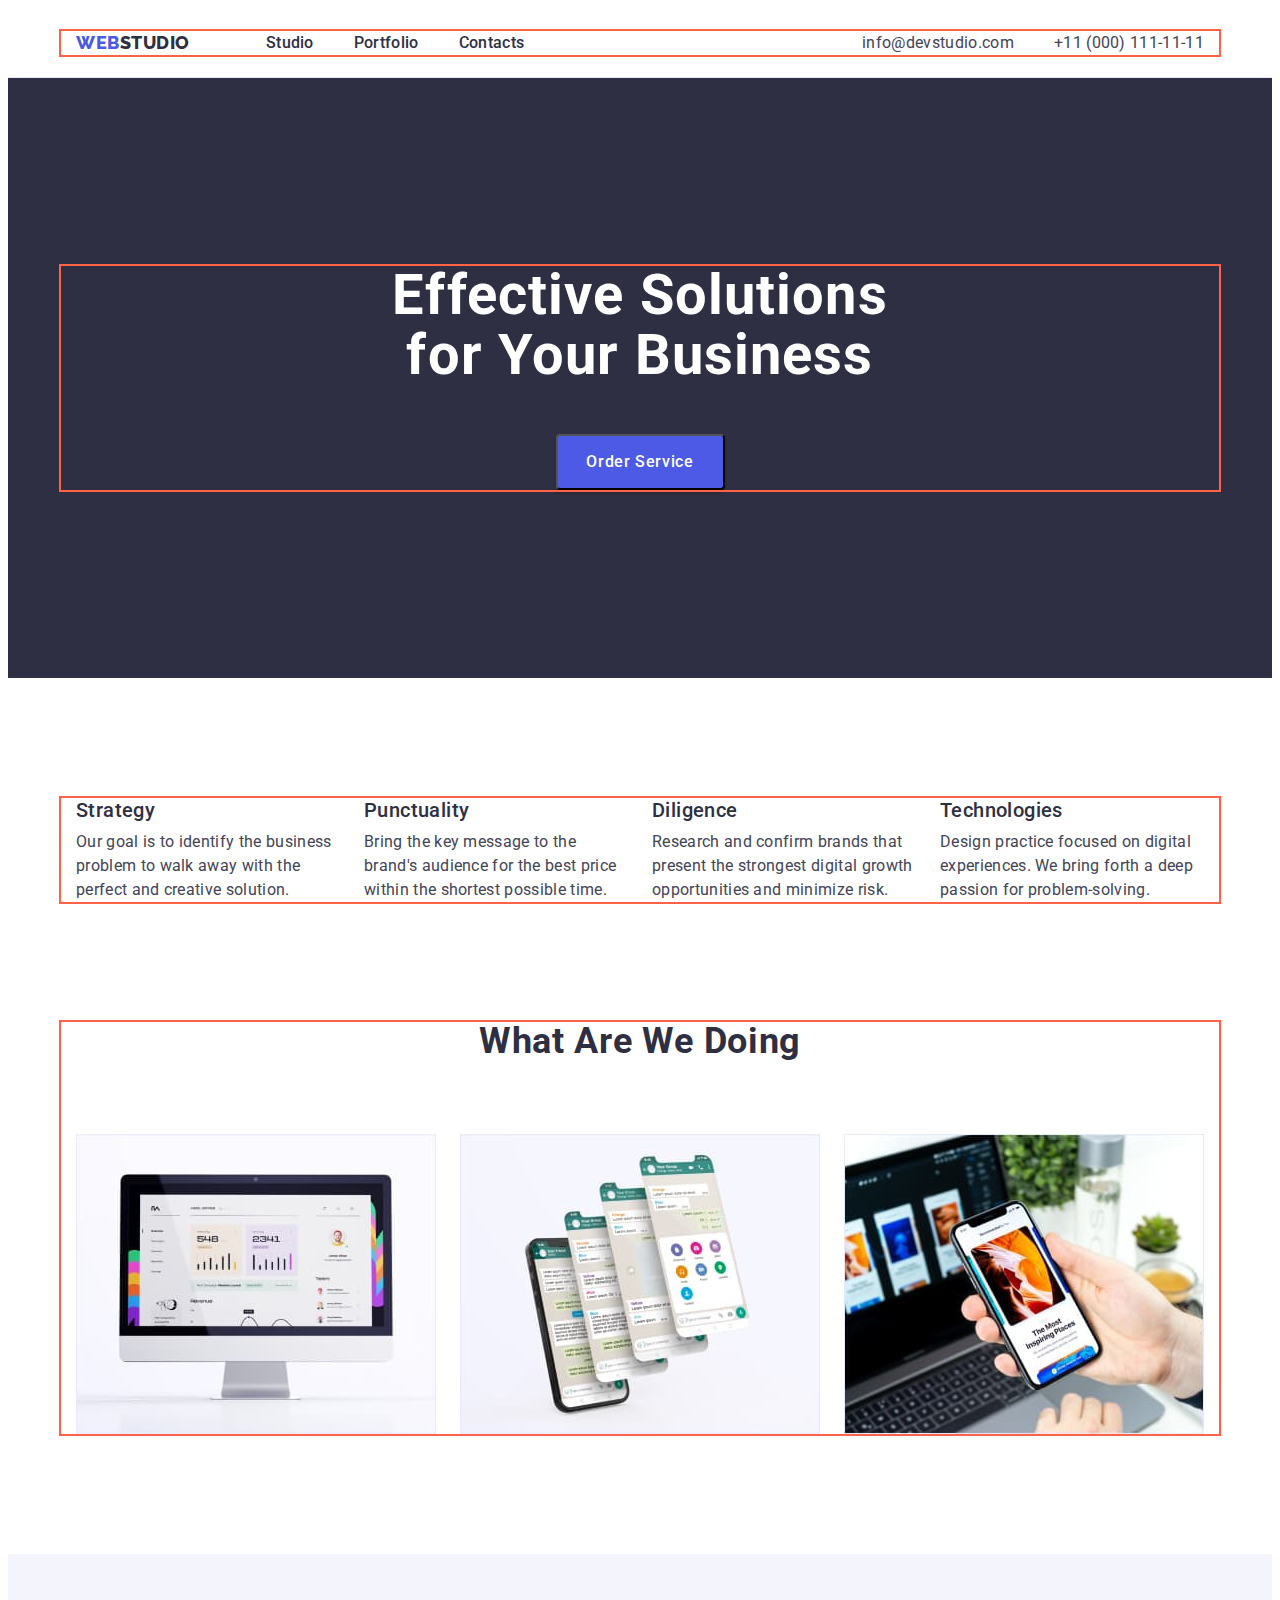
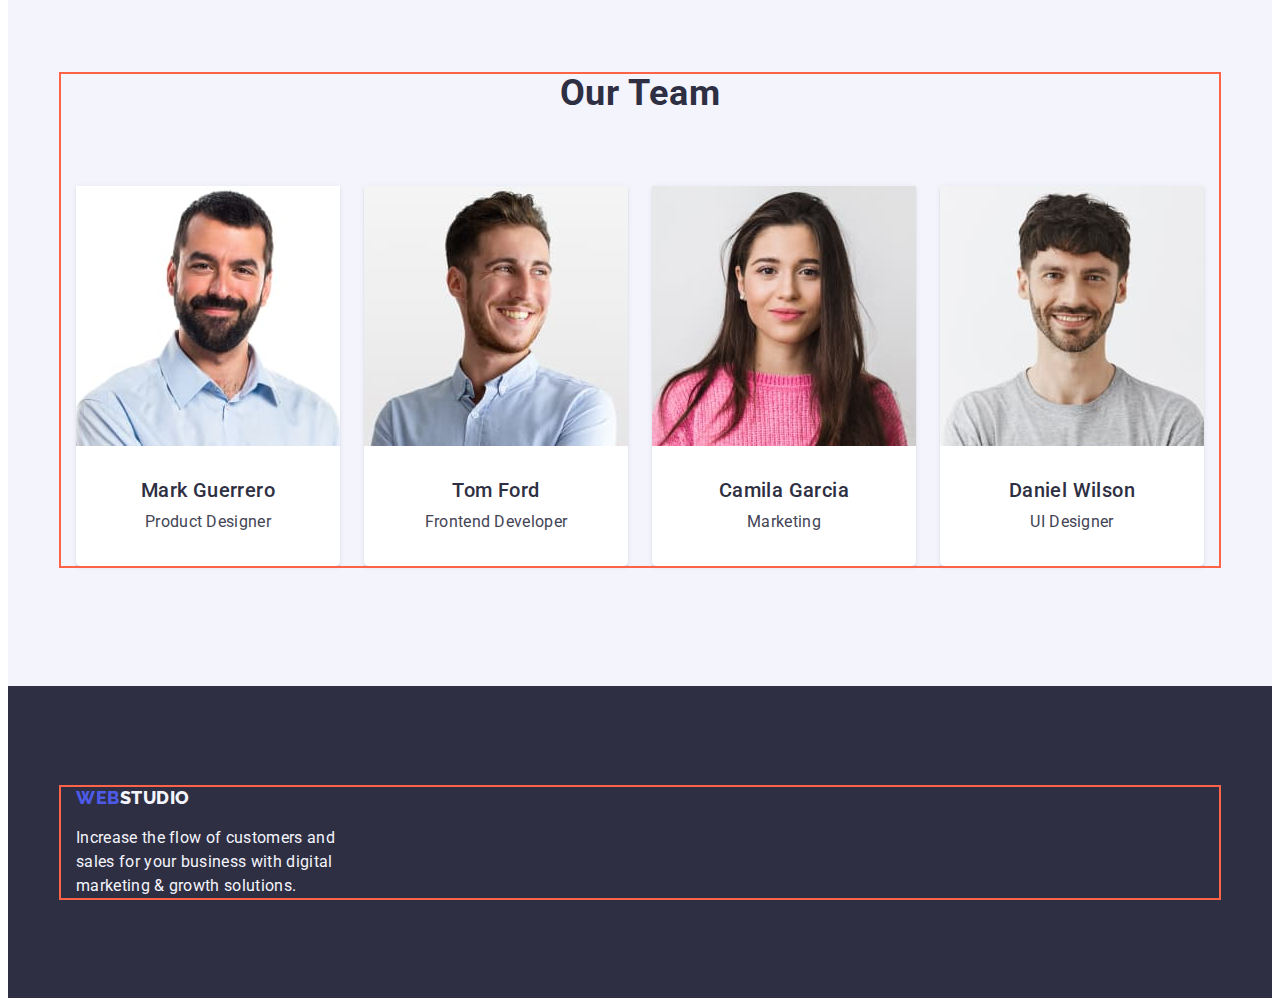
==== index.html @ 9ceec806 "test-hw3" ====
<!DOCTYPE html>
<html lang="en">
  <head>
    <meta charset="UTF-8" />
    <meta http-equiv="X-UA-Compatible" content="IE=edge" />
    <meta name="viewport" content="width=device-width, initial-scale=1.0" />
    <title lang="uk">Студія</title>
    <link rel="preconnect" href="https://fonts.googleapis.com" />
    <link rel="preconnect" href="https://fonts.gstatic.com" crossorigin />
    <link
      href="https://fonts.googleapis.com/css2?family=Raleway:wght@800&family=Roboto:wght@400;500;700;900&display=swap"
      rel="stylesheet"
    />
    <link
      rel="stylesheet"
      href="https://cdnjs.cloudflare.com/ajax/libs/modern-normalize/2.0.0/modern-normalize.min.css"
      integrity="sha512-4xo8blKMVCiXpTaLzQSLSw3KFOVPWhm/TRtuPVc4WG6kUgjH6J03IBuG7JZPkcWMxJ5huwaBpOpnwYElP/m6wg=="
      crossorigin="anonymous"
      referrerpolicy="no-referrer"
    />
    <link rel="stylesheet" href="./css/styles.css" />
  </head>
  <body class="body">
    <header class="header">
      <div class="conteiner container-header">
        <nav class="header-navigation">
          <a href="./index.html" class="header-logo link"
            >Web<span class="part-logo">Studio</span></a
          >
          <ul class="header-list-left list">
            <li class="header-item">
              <a class="header-link link" href="./index.html">Studio</a>
            </li>
            <li class="header-item">
              <a class="header-link link" href="./portfolio.html">Portfolio</a>
            </li>
            <li class="header-item">
              <a class="header-link link" href="">Contacts</a>
            </li>
          </ul>
        </nav>
        <address class="header-adress">
          <ul class="header-list-right list">
            <li class="header-item">
              <a
                class="header-adress-link link"
                href="mailto:info@devstudio.com"
                >info@devstudio.com</a
              >
            </li>
            <li class="header-item">
              <a class="header-adress-link link" href="tel:+110001111111"
                >+11 (000) 111-11-11</a
              >
            </li>
          </ul>
        </address>
      </div>
    </header>
    <main>
      <section class="hero">
        <div class="conteiner">
          <h1 class="hero-title">Effective Solutions for Your Business</h1>

          <button class="hero-btn" type="button">Order Service</button>
        </div>
      </section>
      <section class="principles">
        <div class="conteiner conteiner-princeples">
          <h2 class="visually-hidden">Our Principles</h2>
          <ul class="principles-list list">
            <li class="principles-item">
              <h3 class="principles-item-title">Strategy</h3>
              <p class="principles-item-text">
                Our goal is to identify the business problem to walk away with
                the perfect and creative solution.
              </p>
            </li>
            <li class="principles-item">
              <h3 class="principles-item-title">Punctuality</h3>
              <p class="principles-item-text">
                Bring the key message to the brand's audience for the best price
                within the shortest possible time.
              </p>
            </li>
            <li class="principles-item">
              <h3 class="principles-item-title">Diligence</h3>
              <p class="principles-item-text">
                Research and confirm brands that present the strongest digital
                growth opportunities and minimize risk.
              </p>
            </li>
            <li class="principles-item">
              <h3 class="principles-item-title">Technologies</h3>
              <p class="principles-item-text">
                Design practice focused on digital experiences. We bring forth a
                deep passion for problem-solving.
              </p>
            </li>
          </ul>
        </div>
      </section>
      <section class="about">
        <div class="conteiner">
          <h2 class="about-title">What are we doing</h2>
          <ul class="about-list list">
            <li class="about-item">
              <img
                src="./images/doing1.jpg"
                alt="studiodoing"
                width="360"
                height="300"
              />
            </li>
            <li class="about-item">
              <img
                src="./images/doing2.jpg"
                alt="studiodoing"
                width="360"
                height="300"
              />
            </li>
            <li class="about-item">
              <img
                src="./images/doing3.jpg"
                alt="studiodoing"
                width="360"
                height="300"
              />
            </li>
          </ul>
        </div>
      </section>
      <section class="team">
        <div class="conteiner">
          <h2 class="team-title">Our Team</h2>
          <ul class="team-list list">
            <li class="team-item">
              <img
                src="./images/worker-img-1.jpg"
                alt="working studio"
                width="264"
                height="260"
              />
              <h3 class="team-item-title">Mark Guerrero</h3>
              <p class="team-item-text">Product Designer</p>
            </li>
            <li class="team-item">
              <img
                src="./images/worker-img-2.jpg"
                alt="working studio"
                width="264"
                height="260"
              />
              <h3 class="team-item-title">Tom Ford</h3>
              <p class="team-item-text">Frontend Developer</p>
            </li>
            <li class="team-item">
              <img
                src="./images/worker-img-3.jpg"
                alt="working studio"
                width="264"
                height="260"
              />
              <h3 class="team-item-title">Camila Garcia</h3>
              <p class="team-item-text">Marketing</p>
            </li>
            <li class="team-item">
              <img
                src="./images/worker-img-4.jpg"
                alt="working studio"
                width="264"
                height="260"
              />
              <h3 class="team-item-title">Daniel Wilson</h3>
              <p class="team-item-text">UI Designer</p>
            </li>
          </ul>
        </div>
      </section>
    </main>

    <footer class="footer">
      <div class="conteiner">
        <a class="header-logo link" href="./index.html"
          >Web<span class="part-logo-footer">Studio</span></a
        >
        <p class="footer-text">
          Increase the flow of customers and sales for your business with
          digital marketing & growth solutions.
        </p>
      </div>
    </footer>
  </body>
</html>
---- css/styles.css ----
:root {
  --title-color: #2e2f42;
  --btn-color-text: #ffffff;
  --btn-color: #404bbf;
  --text-color: #434455;
  --back-btn-portfolio: #f4f4fd;
}

p,
h1,
h2,
h3,
h4,
h5,
h6 {
  margin: 0;
}

ul,
ol {
  margin: 0;
  padding: 0;
}

img {
  display: block;
}
* {
  box-sizing: border-box;
}

.body {
  font-family: "Roboto", sans-serif;
  color: #434455;
  background-color: #ffffff;
}

.list {
  list-style: none;
}

.link {
  text-decoration: none;
}

.conteiner {
  width: 1158px;
  padding-left: 15px;
  padding-right: 15px;
  margin: 0 auto;
  outline: 2px solid tomato;
}

.visually-hidden {
  position: absolute;
  width: 1px;
  height: 1px;
  margin: -1px;
  border: 0;
  padding: 0;
  white-space: nowrap;
  clip-path: inset(100%);
  clip: rect(0 0 0 0);
  overflow: hidden;
}

/* --------------- HEADER -------------- */

.container-header {
  display: flex;
  align-items: center;
}

.header {
  padding-top: 22.5px;
  padding-bottom: 22.5px;
  border-bottom: 1px solid #e7e9fc;
}

.header-logo {
  font-family: "Raleway", sans-serif;
  font-weight: 800;
  font-size: 18px;
  line-height: 1.17;
  letter-spacing: 0.03em;
  text-transform: uppercase;
  color: #4d5ae5;
  margin-right: 76px;
}

.part-logo {
  color: #2e2f42;
}

.header-item {
}

.header-link {
  font-weight: 500;
  font-size: 16px;
  line-height: 1.5;
  letter-spacing: 0.02em;
  color: #2e2f42;
}

.header-link:is(:hover, :focus) {
  color: var(--btn-color);
}

.header-adress {
  font-style: normal;
  margin-left: auto;
}

.header-adress-link {
  font-style: normal;
  font-size: 16px;
  line-height: 1.5;
  letter-spacing: 0.02em;
  color: #434455;
}

.header-adress-link:is(:hover, :focus) {
  color: var(--btn-color);
}

.header-navigation {
  display: flex;
  align-items: center;
}

.header-list-left {
  display: flex;
  align-items: center;
  gap: 40px;
}

.header-list-right {
  display: flex;
  align-items: center;
  gap: 40px;
}
/* --------------- HERO -------------- */

.hero {
  background-color: #2e2f42;
  padding-top: 188px;
  padding-bottom: 188px;
}

.hero-btn {
  width: 169px;
  height: 56px;
  background-color: #4d5ae5;
  font-family: "Roboto", sans-serif;
  font-weight: 500;
  font-size: 16px;
  line-height: 1.5;
  letter-spacing: 0.04em;
  color: var(--btn-color-text);
  cursor: pointer;
  display: block;
  margin: 0 auto;
  border-radius: 4px;
  box-shadow: 0px 4px 4px rgba(0, 0, 0, 0.15);
}

.hero-btn:is(:hover, :focus) {
  background-color: var(--btn-color);
  color: var(--btn-color-text);
}

.hero-title {
  max-width: 496px;
  font-family: "Roboto", sans-serif;
  font-size: 56px;
  line-height: 1.07;
  letter-spacing: 0.02em;
  color: #ffffff;
  text-align: center;
  margin: 0 auto;
  margin-bottom: 48px;
}

/* ---------------PRINCIPLES-------------- */

.principles {
  padding-bottom: 120px;
  padding-top: 120px;
}

.visually-hidden {
  margin: 0 auto;
}

.conteiner-princeples {
  /* display: flex; */
}

.principles-list {
  display: flex;
  gap: 24px;
}

.principles-item {
}

.principles-item-title {
  font-family: "Roboto", sans-serif;
  font-weight: 500;
  font-size: 20px;
  line-height: 1.2;
  letter-spacing: 0.02em;
  color: var(--title-color);
  margin-bottom: 8px;
}

.principles-item-text {
  width: 264px;
  height: 72px;
  font-size: 16px;
  line-height: 1.5;
  letter-spacing: 0.02em;
  color: var(--text-color);
}

/* ---------------ABOUT-------------- */

.about {
  padding-bottom: 120px;
}

.about-title {
  font-family: "Roboto", sans-serif;
  font-weight: 700;
  font-size: 36px;
  line-height: 1.11;
  letter-spacing: 0.02em;
  text-transform: capitalize;
  color: var(--title-color);
  text-align: center;
  margin-bottom: 72px;
}

.about-list {
  display: flex;
  gap: 24px;
}

.about-item {
  width: calc((100% - 48) / 3);
}

/* ---------------OUR TEAM-------------- */

.team {
  background-color: #f4f4fd;
  padding-top: 120px;
  padding-bottom: 120px;
}

.team-list {
  display: flex;
  gap: 24px;
}

.team-title {
  font-family: "Roboto", sans-serif;
  font-weight: 700;
  font-size: 36px;
  line-height: 1.11;
  letter-spacing: 0.02em;
  color: var(--title-color);
  text-align: center;
  text-transform: capitalize;
  margin-bottom: 72px;
}

.team-item {
  background-color: #ffffff;
  width: calc((100% - 24px * 3) / 4);
  /* width: 264px; */
  height: 380px;
  box-shadow: 0px 1px 6px rgba(46, 47, 66, 0.08),
    0px 1px 1px rgba(46, 47, 66, 0.16), 0px 2px 1px rgba(46, 47, 66, 0.08);
  border-radius: 0px 0px 4px 4px;
}

.team-item-title {
  font-family: "Roboto", sans-serif;
  font-weight: 500;
  font-size: 20px;
  line-height: 1.2;
  letter-spacing: 0.02em;
  color: var(--title-color);
  display: flex;
  justify-content: center;
  margin-top: 32px;
}

.team-item-text {
  font-size: 16px;
  line-height: 1.5;
  letter-spacing: 0.02em;
  color: var(--text-color);
  display: flex;
  justify-content: center;
  margin-top: 8px;
}

/* ---------------FOOTER------------ */

.footer {
  background-color: #2e2f42;
  padding-top: 101.5px;
  padding-bottom: 100px;
}

.part-logo-footer {
  color: #f4f4fd;
  font-family: "Raleway", sans-serif;
  line-height: 1.17;
}

.footer-link {
}

.footer-text {
  max-width: 264px;
  min-height: 72px;
  font-size: 16px;
  line-height: 1.5;
  letter-spacing: 0.02em;
  color: #f4f4fd;
  margin-top: 17.5px;
}

/* ---------------PORTFOLIO------------ */

/*---------------------MENU-------------------*/

.menu {
  padding-top: 96px;
  padding-bottom: 120px;
}

.conteiner-btn {
  display: flex;
  align-items: center;
}

.menu-list {
  display: flex;
  margin-bottom: 72px;
  gap: 24px;
  justify-content: center;
}

.list {
}

.menu-item {
  display: flex;
  align-items: center;
}

.menu-btn {
  min-width: 78px;
  height: 48px;
  font-weight: 500;
  font-size: 16px;
  line-height: 1.5;
  letter-spacing: 0.04em;
  color: #4d5ae5;
  background-color: var(--back-btn-portfolio);
  cursor: pointer;
  font-family: "Roboto", sans-serif;
  margin: 0 auto;
  border: 1px solid #e7e9fc;
  border-radius: 4px;
  padding: 12px 24px;
}

.menu-btn:is(:hover, :focus) {
  background-color: var(--btn-color);
  color: var(--btn-color-text);
}

/*------------------------APPS--------------------*/

.apps-list {
  display: flex;
  flex-wrap: wrap;
  gap: 48px 24px;
}

.apps-item {
  width: calc((100% - 48px) / 3);
}

.apps-title {
  font-weight: 500;
  font-size: 20px;
  line-height: 1.2;
  letter-spacing: 0.02em;
  color: var(--title-color);
  margin-bottom: 8px;
}

.apps-item-text {
  font-size: 16px;
  line-height: 1.5;
  letter-spacing: 0.02em;
  color: var(--text-color);
  padding-bottom: 32px;
}

.apps-card-bottom {
  background: #ffffff;
  border: 1px solid #e7e9fc;
  border-top: none;
  padding-top: 32px;
  padding-left: 16px;
}
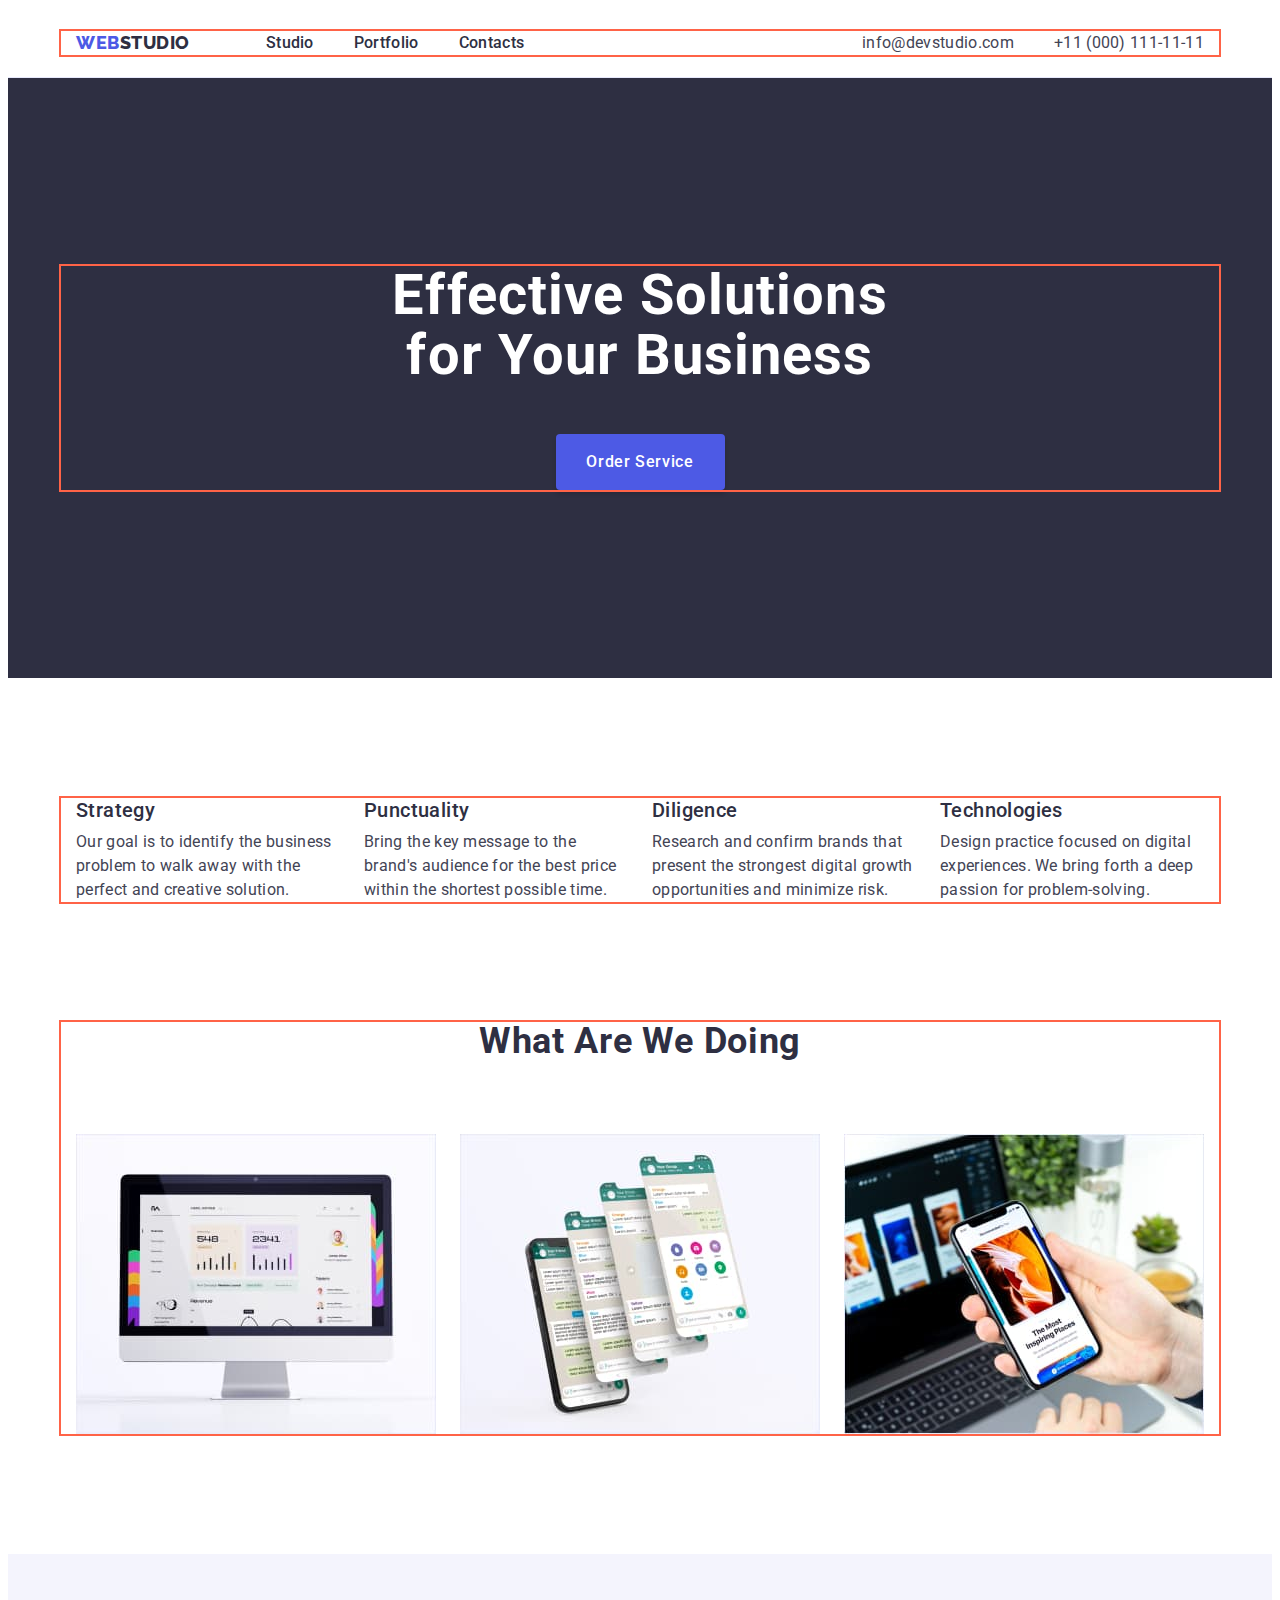
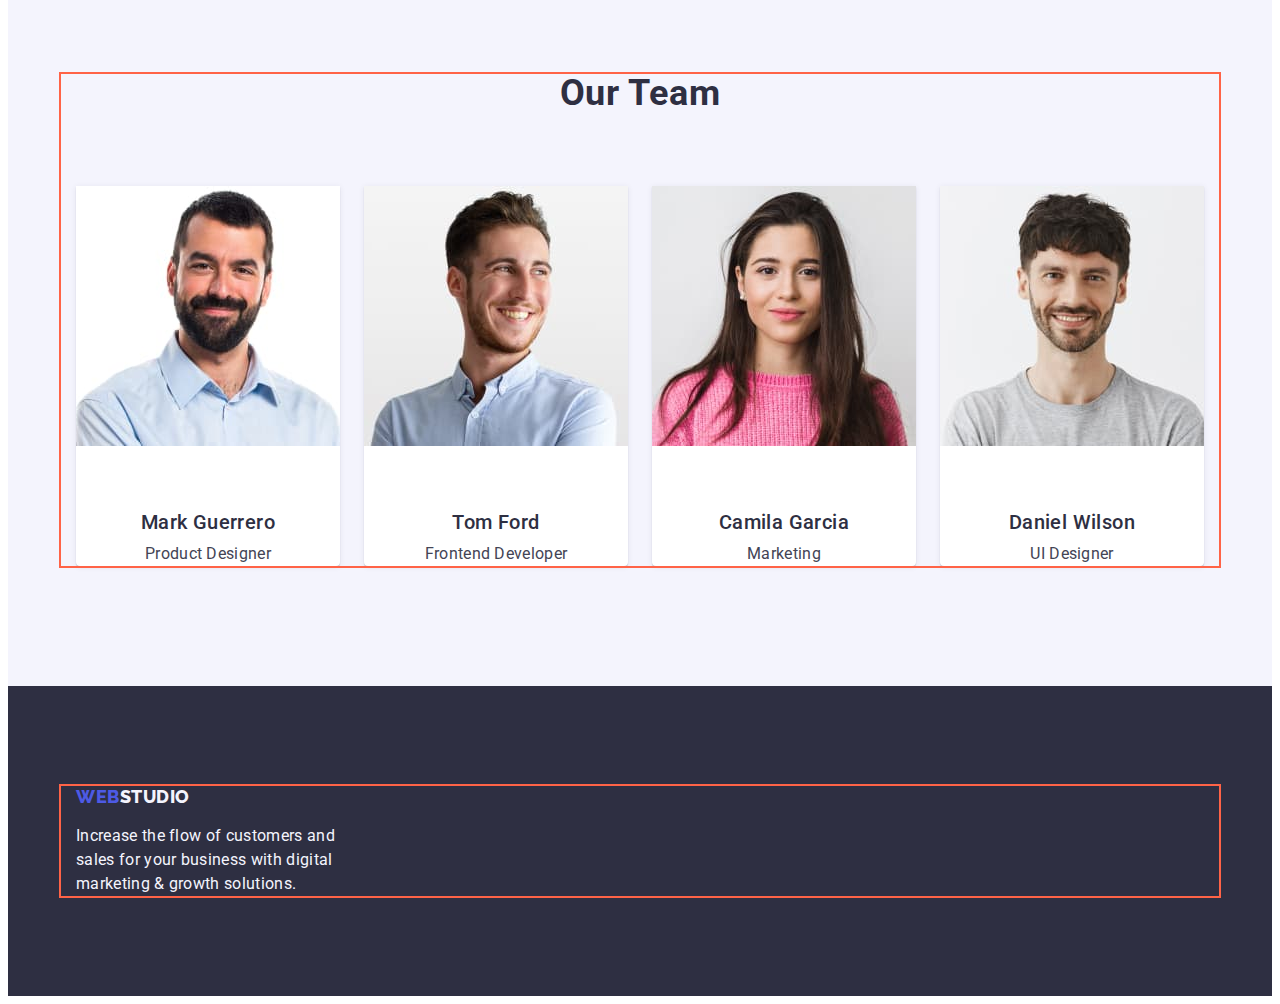
==== commit 2075edeb: "test-hw3-2" ====
--- a/index.html
+++ b/index.html
@@ -22,7 +22,7 @@
   </head>
   <body class="body">
     <header class="header">
-      <div class="conteiner container-header">
+      <div class="container container-header">
         <nav class="header-navigation">
           <a href="./index.html" class="header-logo link"
             >Web<span class="part-logo">Studio</span></a
@@ -59,14 +59,14 @@
     </header>
     <main>
       <section class="hero">
-        <div class="conteiner">
+        <div class="container">
           <h1 class="hero-title">Effective Solutions for Your Business</h1>
 
           <button class="hero-btn" type="button">Order Service</button>
         </div>
       </section>
       <section class="principles">
-        <div class="conteiner conteiner-princeples">
+        <div class="container container-princeples">
           <h2 class="visually-hidden">Our Principles</h2>
           <ul class="principles-list list">
             <li class="principles-item">
@@ -101,7 +101,7 @@
         </div>
       </section>
       <section class="about">
-        <div class="conteiner">
+        <div class="container">
           <h2 class="about-title">What are we doing</h2>
           <ul class="about-list list">
             <li class="about-item">
@@ -132,7 +132,7 @@
         </div>
       </section>
       <section class="team">
-        <div class="conteiner">
+        <div class="container">
           <h2 class="team-title">Our Team</h2>
           <ul class="team-list list">
             <li class="team-item">
@@ -142,8 +142,10 @@
                 width="264"
                 height="260"
               />
-              <h3 class="team-item-title">Mark Guerrero</h3>
-              <p class="team-item-text">Product Designer</p>
+              <div class="container-workers">
+                <h3 class="team-item-title">Mark Guerrero</h3>
+                <p class="team-item-text">Product Designer</p>
+              </div>
             </li>
             <li class="team-item">
               <img
@@ -152,8 +154,10 @@
                 width="264"
                 height="260"
               />
-              <h3 class="team-item-title">Tom Ford</h3>
-              <p class="team-item-text">Frontend Developer</p>
+              <div class="container-workers">
+                <h3 class="team-item-title">Tom Ford</h3>
+                <p class="team-item-text">Frontend Developer</p>
+              </div>
             </li>
             <li class="team-item">
               <img
@@ -162,8 +166,10 @@
                 width="264"
                 height="260"
               />
-              <h3 class="team-item-title">Camila Garcia</h3>
-              <p class="team-item-text">Marketing</p>
+              <div class="container-workers">
+                <h3 class="team-item-title">Camila Garcia</h3>
+                <p class="team-item-text">Marketing</p>
+              </div>
             </li>
             <li class="team-item">
               <img
@@ -172,8 +178,10 @@
                 width="264"
                 height="260"
               />
-              <h3 class="team-item-title">Daniel Wilson</h3>
-              <p class="team-item-text">UI Designer</p>
+              <div class="container-workers">
+                <h3 class="team-item-title">Daniel Wilson</h3>
+                <p class="team-item-text">UI Designer</p>
+              </div>
             </li>
           </ul>
         </div>
@@ -181,7 +189,7 @@
     </main>
 
     <footer class="footer">
-      <div class="conteiner">
+      <div class="container">
         <a class="header-logo link" href="./index.html"
           >Web<span class="part-logo-footer">Studio</span></a
         >
--- a/css/styles.css
+++ b/css/styles.css
@@ -43,7 +43,7 @@
   text-decoration: none;
 }
 
-.conteiner {
+.container {
   width: 1158px;
   padding-left: 15px;
   padding-right: 15px;
@@ -101,6 +101,8 @@
   line-height: 1.5;
   letter-spacing: 0.02em;
   color: #2e2f42;
+  padding-top: 24px;
+  padding-bottom: 24px;
 }
 
 .header-link:is(:hover, :focus) {
@@ -149,7 +151,7 @@
 }
 
 .hero-btn {
-  width: 169px;
+  min-width: 169px;
   height: 56px;
   background-color: #4d5ae5;
   font-family: "Roboto", sans-serif;
@@ -163,6 +165,7 @@
   margin: 0 auto;
   border-radius: 4px;
   box-shadow: 0px 4px 4px rgba(0, 0, 0, 0.15);
+  border: none;
 }
 
 .hero-btn:is(:hover, :focus) {
@@ -193,7 +196,7 @@
   margin: 0 auto;
 }
 
-.conteiner-princeples {
+.container-princeples {
   /* display: flex; */
 }
 
@@ -279,13 +282,16 @@
 .team-item {
   background-color: #ffffff;
   width: calc((100% - 24px * 3) / 4);
-  /* width: 264px; */
   height: 380px;
   box-shadow: 0px 1px 6px rgba(46, 47, 66, 0.08),
     0px 1px 1px rgba(46, 47, 66, 0.16), 0px 2px 1px rgba(46, 47, 66, 0.08);
   border-radius: 0px 0px 4px 4px;
 }
 
+.container-workers {
+  padding: 32px 16px;
+}
+
 .team-item-title {
   font-family: "Roboto", sans-serif;
   font-weight: 500;
@@ -296,6 +302,8 @@
   display: flex;
   justify-content: center;
   margin-top: 32px;
+  text-align: center;
+  margin-bottom: 8px;
 }
 
 .team-item-text {
@@ -306,14 +314,14 @@
   display: flex;
   justify-content: center;
   margin-top: 8px;
+  text-align: center;
 }
 
 /* ---------------FOOTER------------ */
 
 .footer {
   background-color: #2e2f42;
-  padding-top: 101.5px;
-  padding-bottom: 100px;
+  padding: 100px 0;
 }
 
 .part-logo-footer {
@@ -323,6 +331,8 @@
 }
 
 .footer-link {
+  display: inline-block;
+  margin-bottom: 16px;
 }
 
 .footer-text {
@@ -344,7 +354,7 @@
   padding-bottom: 120px;
 }
 
-.conteiner-btn {
+.container-btn {
   display: flex;
   align-items: center;
 }
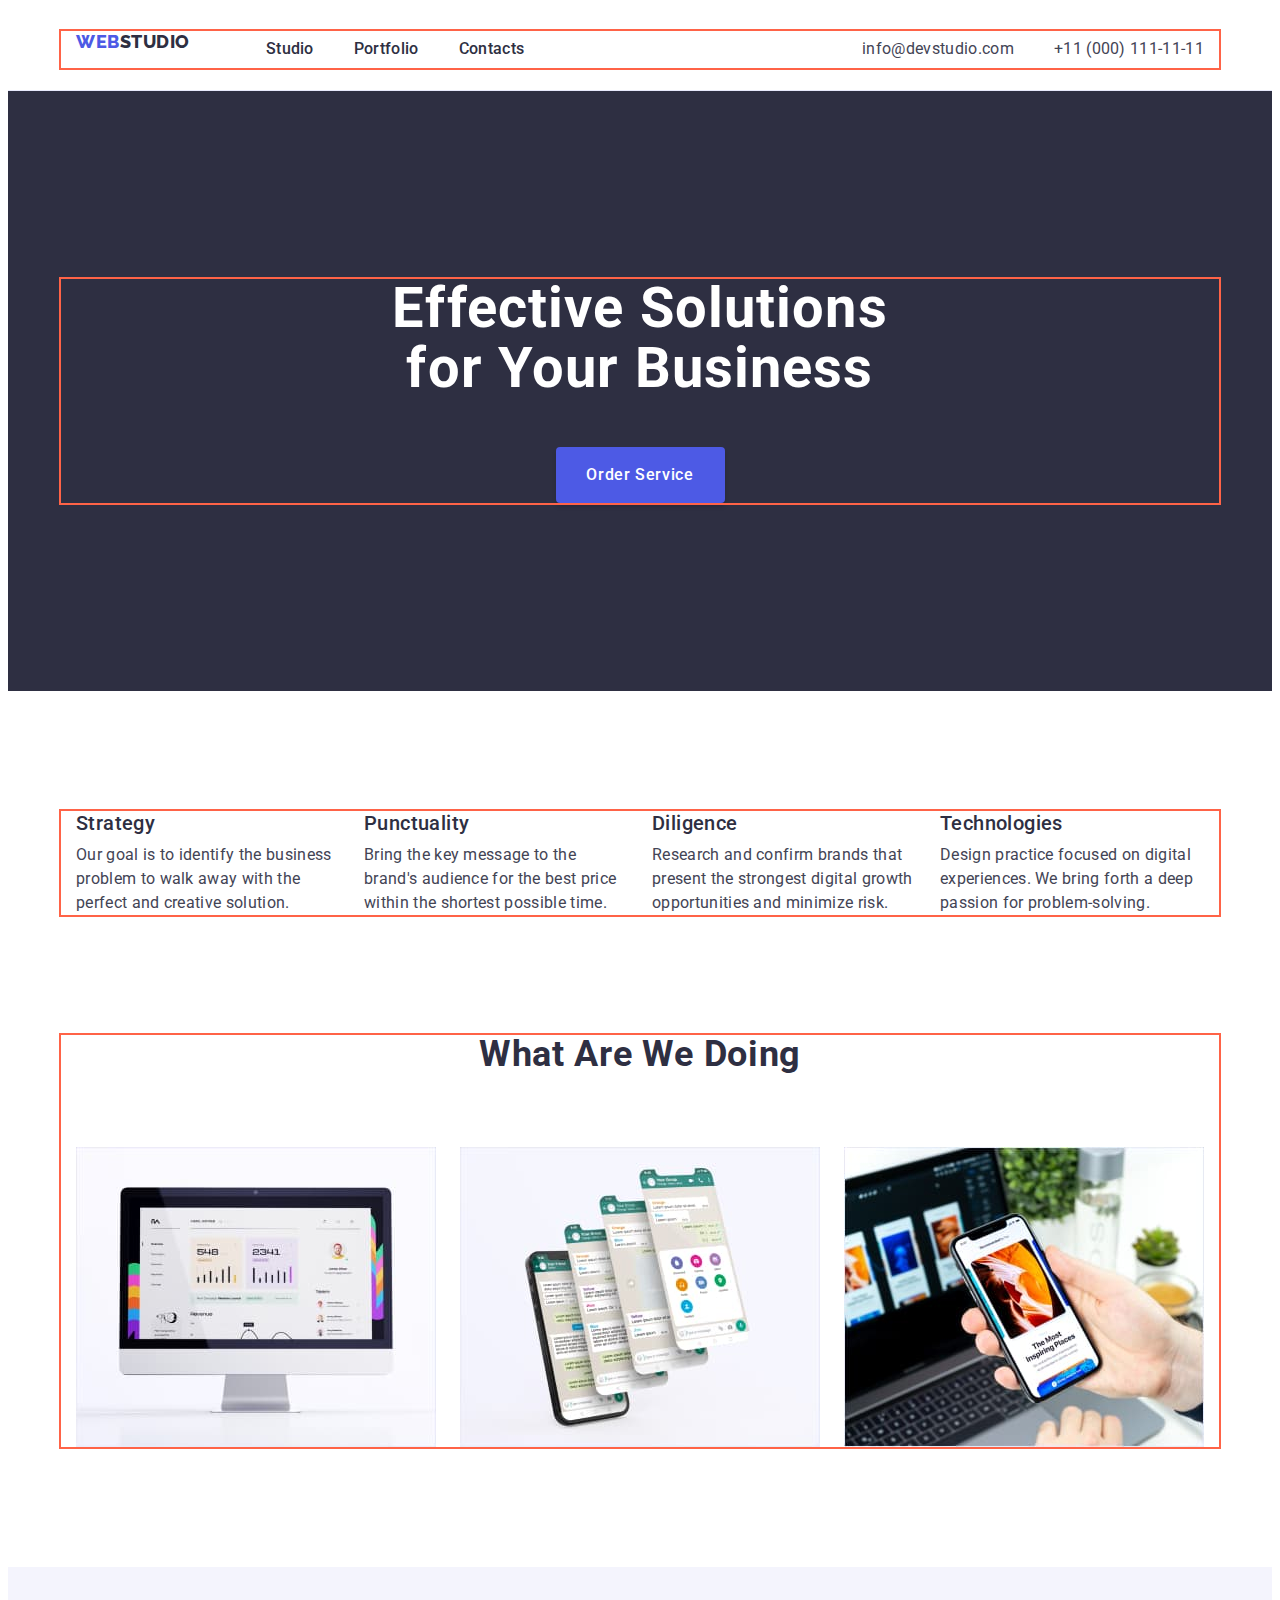
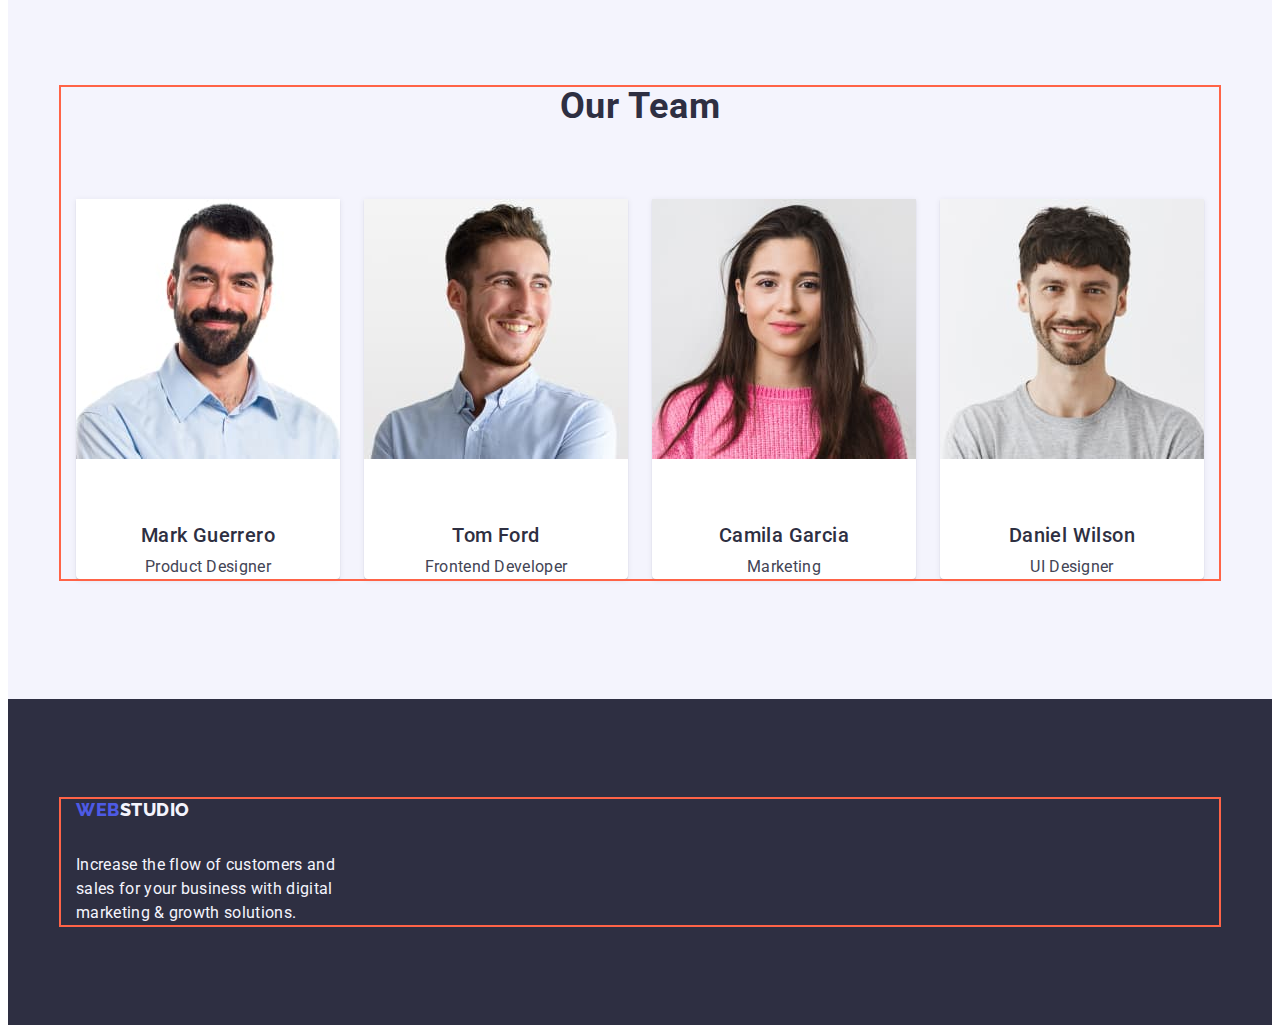
==== commit cd5ff673: "test-hw3-5" ====
--- a/index.html
+++ b/index.html
@@ -67,7 +67,7 @@
       </section>
       <section class="principles">
         <div class="container container-princeples">
-          <h2 class="visually-hidden">Our Principles</h2>
+          <h2 class="title-princeples visually-hidden">Our Principles</h2>
           <ul class="principles-list list">
             <li class="principles-item">
               <h3 class="principles-item-title">Strategy</h3>
--- a/css/styles.css
+++ b/css/styles.css
@@ -86,6 +86,8 @@
   text-transform: uppercase;
   color: #4d5ae5;
   margin-right: 76px;
+  display: inline-block;
+  margin-bottom: 16px;
 }
 
 .part-logo {
@@ -331,8 +333,6 @@
 }
 
 .footer-link {
-  display: inline-block;
-  margin-bottom: 16px;
 }
 
 .footer-text {
@@ -391,6 +391,14 @@
   padding: 12px 24px;
 }
 
+.munu-btn:hover {
+  border: 1px solid transparent;
+}
+
+.menu-btn:focus {
+  border: 1px solid transparent;
+}
+
 .menu-btn:is(:hover, :focus) {
   background-color: var(--btn-color);
   color: var(--btn-color-text);
@@ -429,6 +437,5 @@
   background: #ffffff;
   border: 1px solid #e7e9fc;
   border-top: none;
-  padding-top: 32px;
-  padding-left: 16px;
-}
+  padding: 32px 16px;
+}
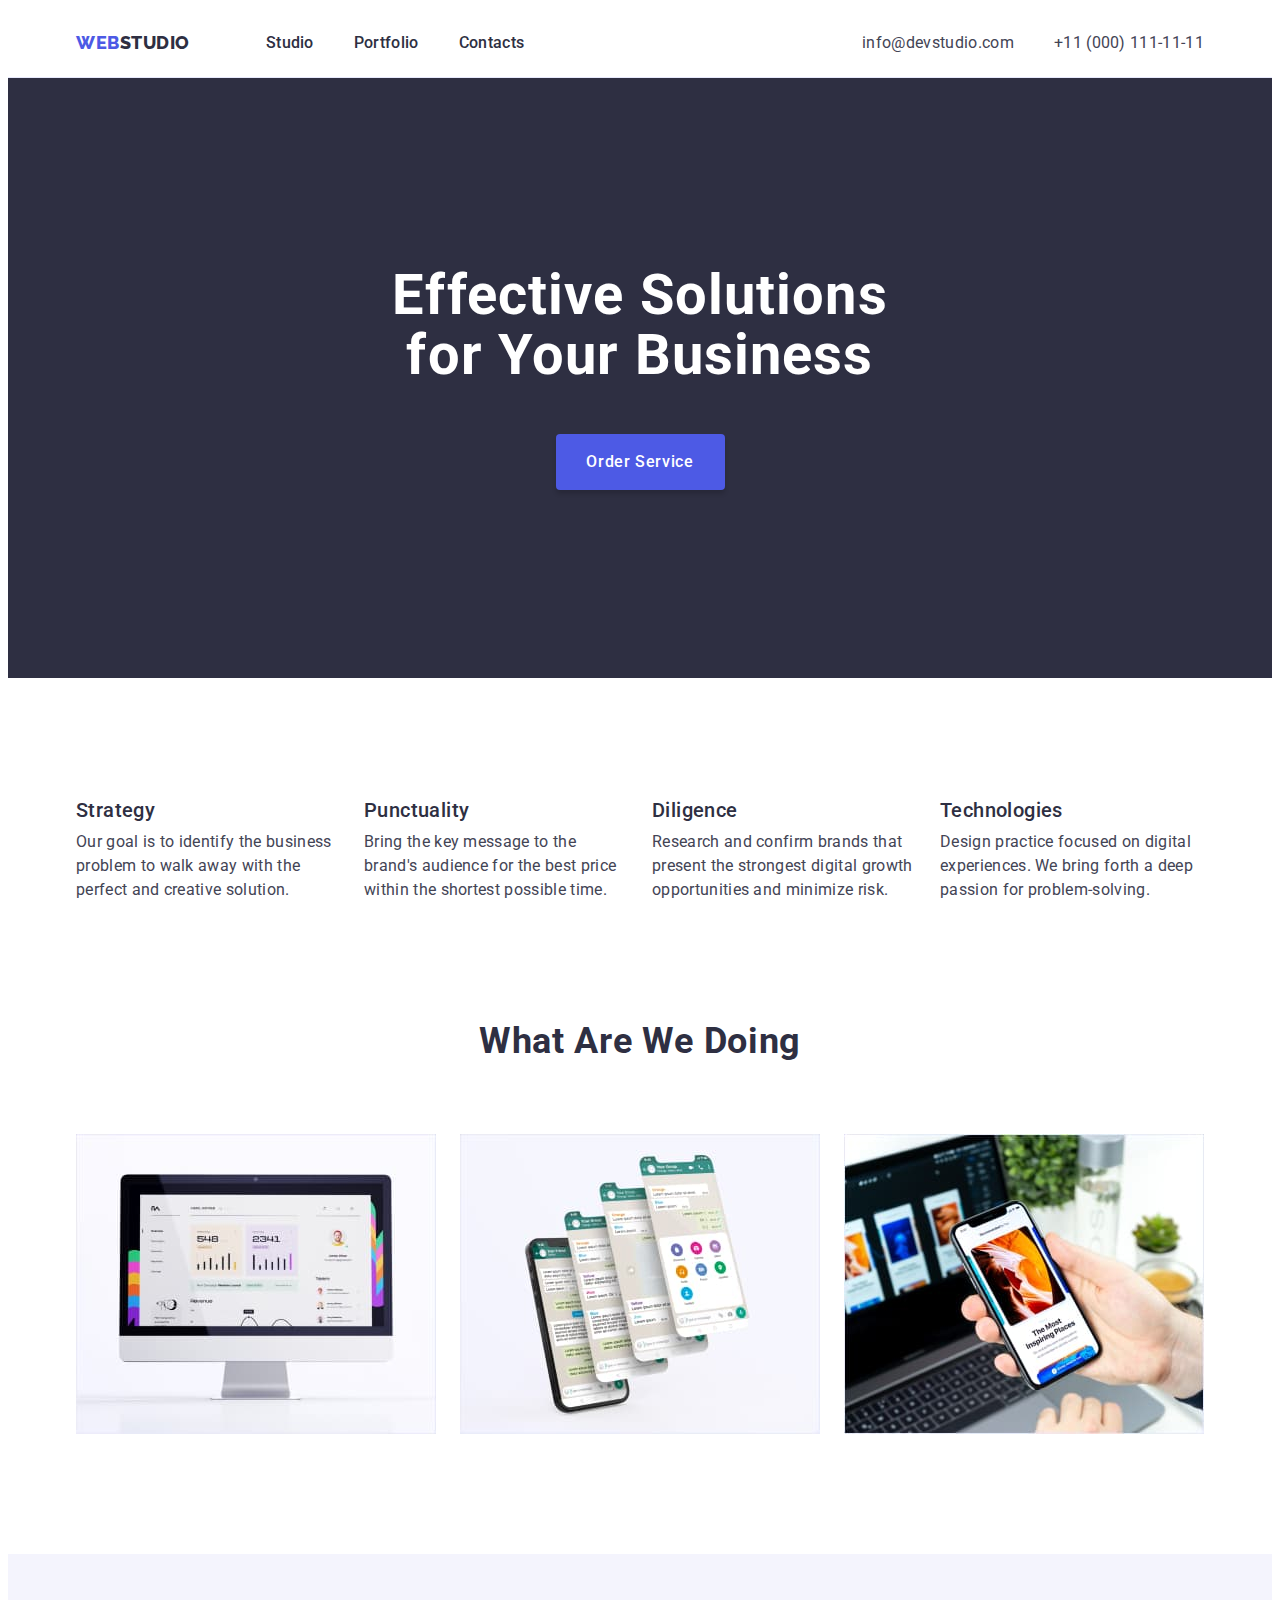
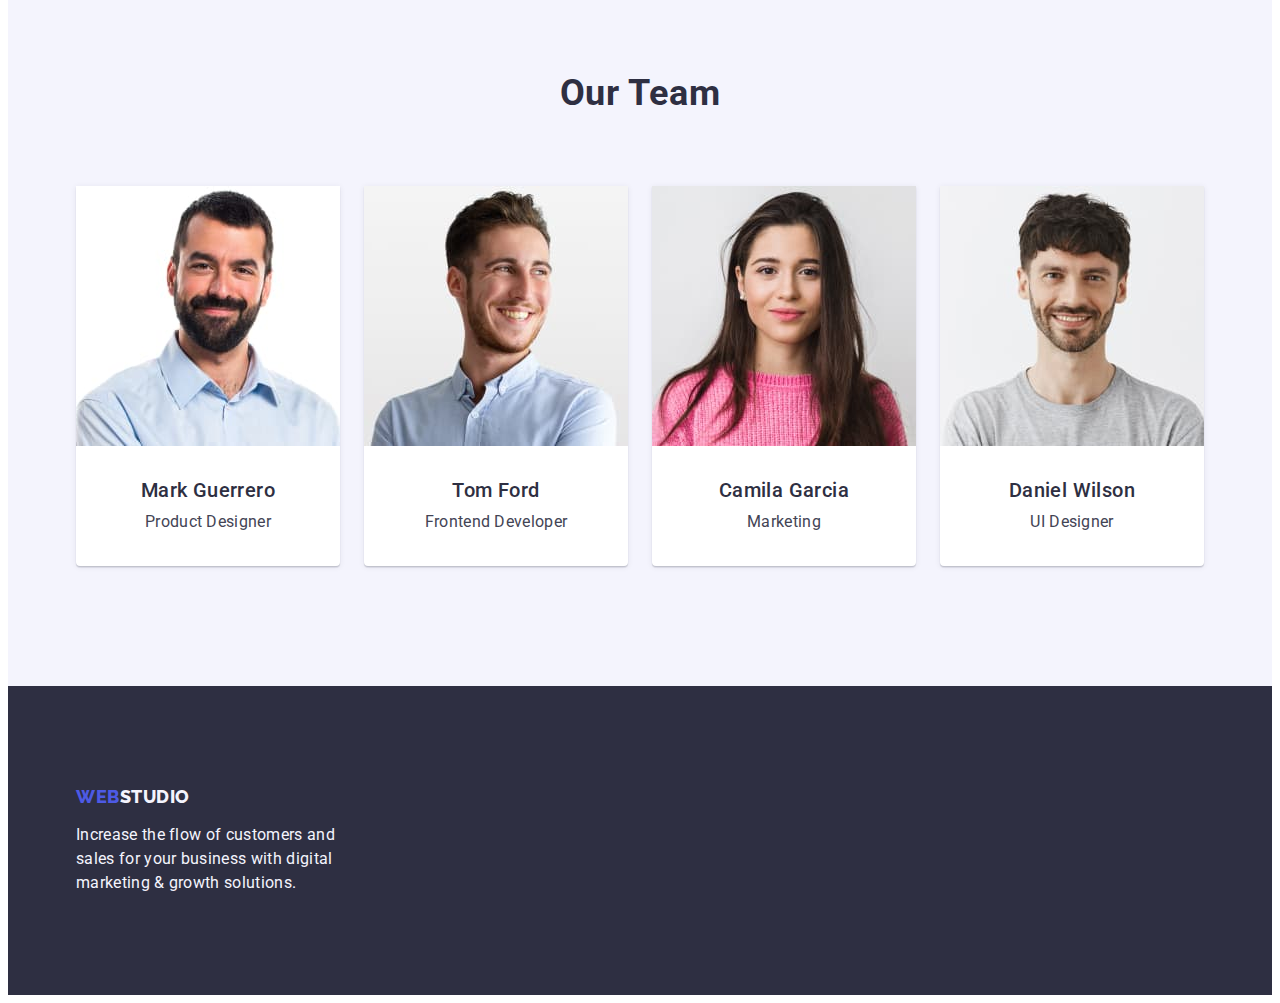
==== commit 46e770e3: "hw3-15" ====
--- a/index.html
+++ b/index.html
@@ -67,7 +67,7 @@
       </section>
       <section class="principles">
         <div class="container container-princeples">
-          <h2 class="title-princeples visually-hidden">Our Principles</h2>
+          <h2 class="t-princeples visually-hidden">Our Principles</h2>
           <ul class="principles-list list">
             <li class="principles-item">
               <h3 class="principles-item-title">Strategy</h3>
@@ -190,7 +190,7 @@
 
     <footer class="footer">
       <div class="container">
-        <a class="header-logo link" href="./index.html"
+        <a class="header-logo-footer link" href="./index.html"
           >Web<span class="part-logo-footer">Studio</span></a
         >
         <p class="footer-text">
--- a/css/styles.css
+++ b/css/styles.css
@@ -48,7 +48,7 @@
   padding-left: 15px;
   padding-right: 15px;
   margin: 0 auto;
-  outline: 2px solid tomato;
+  /* outline: 2px solid tomato; */
 }
 
 .visually-hidden {
@@ -87,7 +87,6 @@
   color: #4d5ae5;
   margin-right: 76px;
   display: inline-block;
-  margin-bottom: 16px;
 }
 
 .part-logo {
@@ -194,10 +193,6 @@
   padding-top: 120px;
 }
 
-.visually-hidden {
-  margin: 0 auto;
-}
-
 .container-princeples {
   /* display: flex; */
 }
@@ -291,7 +286,7 @@
 }
 
 .container-workers {
-  padding: 32px 16px;
+  padding: 32px 0;
 }
 
 .team-item-title {
@@ -303,7 +298,7 @@
   color: var(--title-color);
   display: flex;
   justify-content: center;
-  margin-top: 32px;
+  /* margin-top: 32px; */
   text-align: center;
   margin-bottom: 8px;
 }
@@ -324,6 +319,19 @@
 .footer {
   background-color: #2e2f42;
   padding: 100px 0;
+}
+
+.header-logo-footer {
+  font-family: "Raleway", sans-serif;
+  font-weight: 800;
+  font-size: 18px;
+  line-height: 1.17;
+  letter-spacing: 0.03em;
+  text-transform: uppercase;
+  color: #4d5ae5;
+  margin-right: 76px;
+  display: inline-block;
+  margin-bottom: 16px;
 }
 
 .part-logo-footer {
@@ -342,7 +350,7 @@
   line-height: 1.5;
   letter-spacing: 0.02em;
   color: #f4f4fd;
-  margin-top: 17.5px;
+  /* margin-top: 17.5px; */
 }
 
 /* ---------------PORTFOLIO------------ */
@@ -391,7 +399,7 @@
   padding: 12px 24px;
 }
 
-.munu-btn:hover {
+.menu-btn:hover {
   border: 1px solid transparent;
 }
 
@@ -430,7 +438,7 @@
   line-height: 1.5;
   letter-spacing: 0.02em;
   color: var(--text-color);
-  padding-bottom: 32px;
+  /* padding-bottom: 32px; */
 }
 
 .apps-card-bottom {
